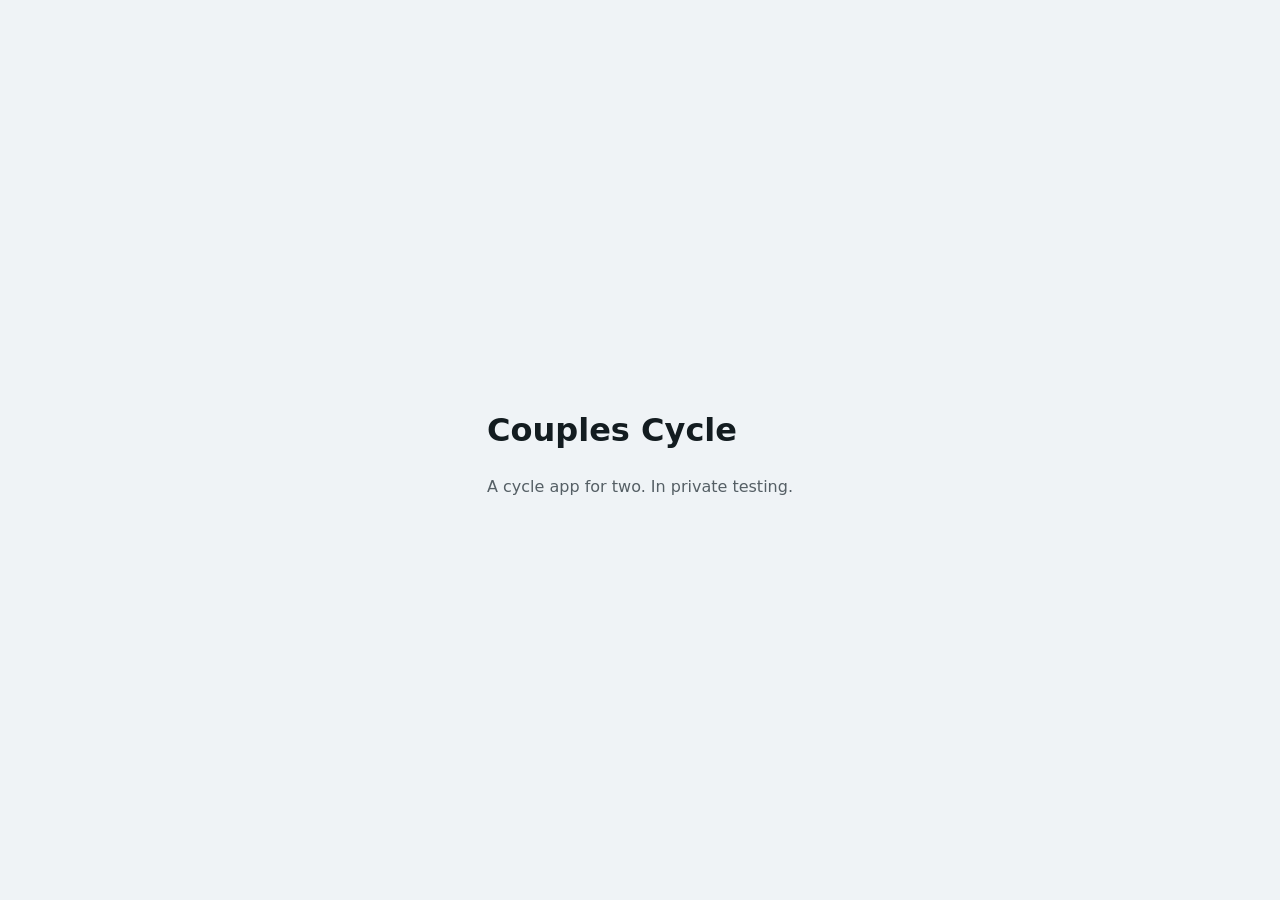
==== index.html @ 499c3b4e "Add invite link page for Couples Cycle Co-Authored-By: Claude Opus 5.5 <noreply@anthropic.com>" ====
<!doctype html>
<html lang="en">
<head>
<meta charset="utf-8">
<meta name="viewport" content="width=device-width, initial-scale=1">
<title>Couples Cycle</title>
<meta name="robots" content="noindex">
<style>
  :root { color-scheme: light dark; --bg:#EFF3F6; --fg:#131C20; --muted:#555F65; }
  @media (prefers-color-scheme: dark) { :root { --bg:#101517; --fg:#EBEFF1; --muted:#A5ACAF; } }
  body { margin:0; min-height:100vh; display:grid; place-items:center; background:var(--bg); color:var(--fg);
         font: 16px/1.5 system-ui, -apple-system, sans-serif; padding: 24px; box-sizing: border-box; }
  p { color: var(--muted); }
</style>
</head>
<body><main><h1>Couples Cycle</h1><p>A cycle app for two. In private testing.</p></main></body>
</html>
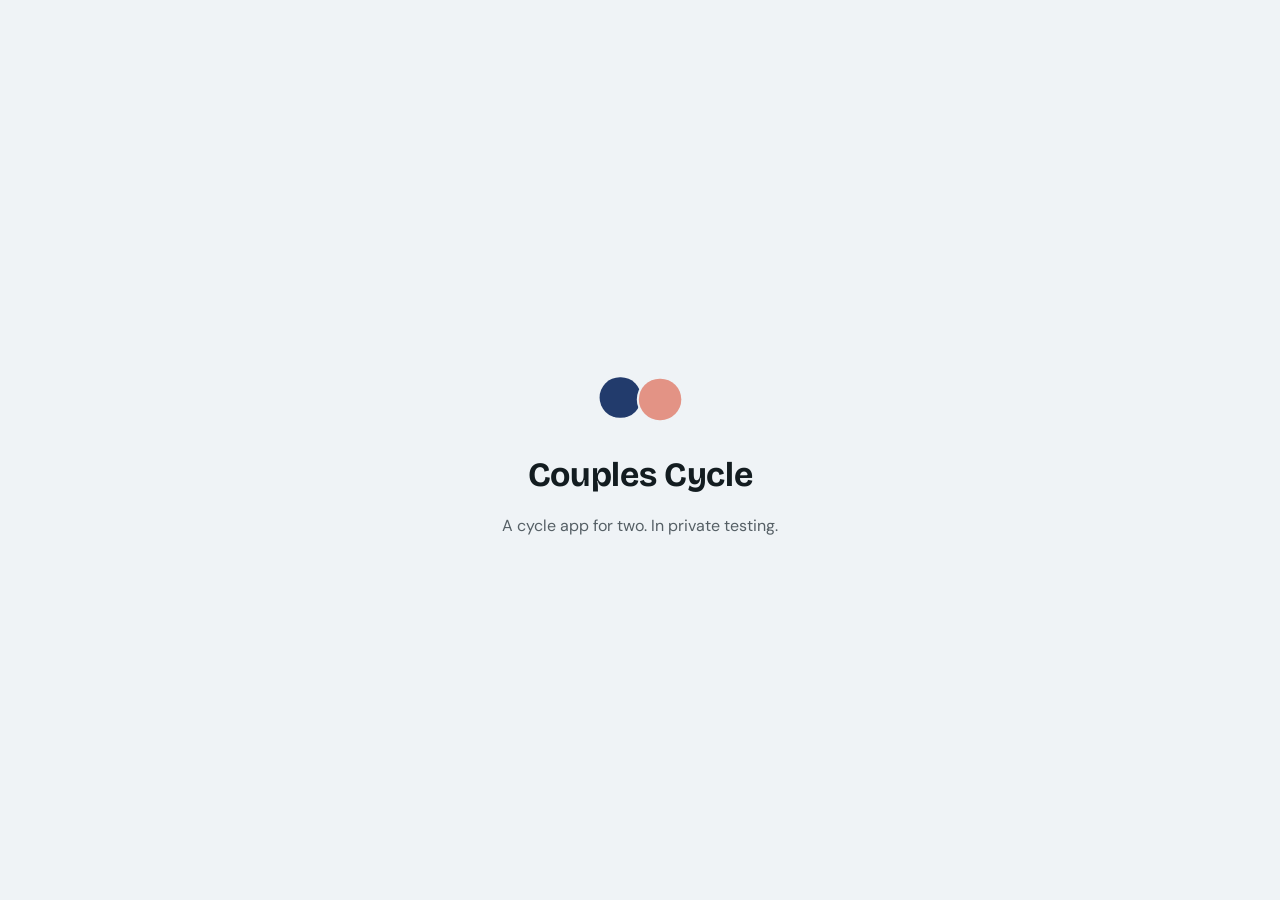
==== commit 897479c5: "Add the Couples Cycle mark: favicon, touch icon and header The app's "Knockout" mark (her circle beh" ====
--- a/index.html
+++ b/index.html
@@ -5,13 +5,37 @@
 <meta name="viewport" content="width=device-width, initial-scale=1">
 <title>Couples Cycle</title>
 <meta name="robots" content="noindex">
+<meta name="theme-color" content="#EFF3F6" media="(prefers-color-scheme: light)">
+<meta name="theme-color" content="#101517" media="(prefers-color-scheme: dark)">
+<link rel="icon" href="/favicon.svg" type="image/svg+xml">
+<link rel="apple-touch-icon" href="/apple-touch-icon.png">
+<link rel="preconnect" href="https://fonts.googleapis.com">
+<link rel="preconnect" href="https://fonts.gstatic.com" crossorigin>
+<link rel="stylesheet" href="https://fonts.googleapis.com/css2?family=Bricolage+Grotesque:opsz,wght@12..96,700&family=DM+Sans:opsz,wght@9..40,400&display=swap">
 <style>
-  :root { color-scheme: light dark; --bg:#EFF3F6; --fg:#131C20; --muted:#555F65; }
-  @media (prefers-color-scheme: dark) { :root { --bg:#101517; --fg:#EBEFF1; --muted:#A5ACAF; } }
+  /* Seasons palette, light and dark (design/tokens.json in the app repo). */
+  :root { color-scheme: light dark; --bg:#EFF3F6; --fg:#131C20; --muted:#555F65; --accent:#223B6C; --coral:#E39385; }
+  @media (prefers-color-scheme: dark) { :root { --bg:#101517; --fg:#EBEFF1; --muted:#A5ACAF; --accent:#91ABDC; --coral:#DC8C7F; } }
   body { margin:0; min-height:100vh; display:grid; place-items:center; background:var(--bg); color:var(--fg);
-         font: 16px/1.5 system-ui, -apple-system, sans-serif; padding: 24px; box-sizing: border-box; }
-  p { color: var(--muted); }
+         font: 16px/1.5 "DM Sans", system-ui, -apple-system, sans-serif; padding: 24px; box-sizing: border-box; }
+  main { display:flex; flex-direction:column; align-items:center; gap:14px; text-align:center; }
+  h1 { margin:0; font-family:"Bricolage Grotesque", "DM Sans", sans-serif; font-weight:700; font-size:34px; letter-spacing:-0.01em; }
+  p { margin:0; color: var(--muted); }
+  /* The mark ("Knockout"); mark.js orbits it once. */
+  .mark { --size: 72px; width: var(--size); height: var(--size); position: relative; flex: none; }
+  .mark i { position: absolute; left: 50%; top: 50%; width: calc(var(--size) * 32 / 56); height: calc(var(--size) * 32 / 56);
+            margin: calc(var(--size) * -16 / 56) 0 0 calc(var(--size) * -16 / 56); border-radius: 50%;
+            box-shadow: 0 0 0 2px var(--bg); }
+  .mark i:first-child { background: var(--accent); transform: translateX(calc(var(--size) * -7 / 56)); z-index: 1; }
+  .mark i:last-child { background: var(--coral); transform: translateX(calc(var(--size) * 7 / 56)); z-index: 2; }
 </style>
 </head>
-<body><main><h1>Couples Cycle</h1><p>A cycle app for two. In private testing.</p></main></body>
+<body>
+<main>
+  <span class="mark" aria-hidden="true"><i></i><i></i></span>
+  <h1>Couples Cycle</h1>
+  <p>A cycle app for two. In private testing.</p>
+</main>
+<script src="/mark.js" defer></script>
+</body>
 </html>
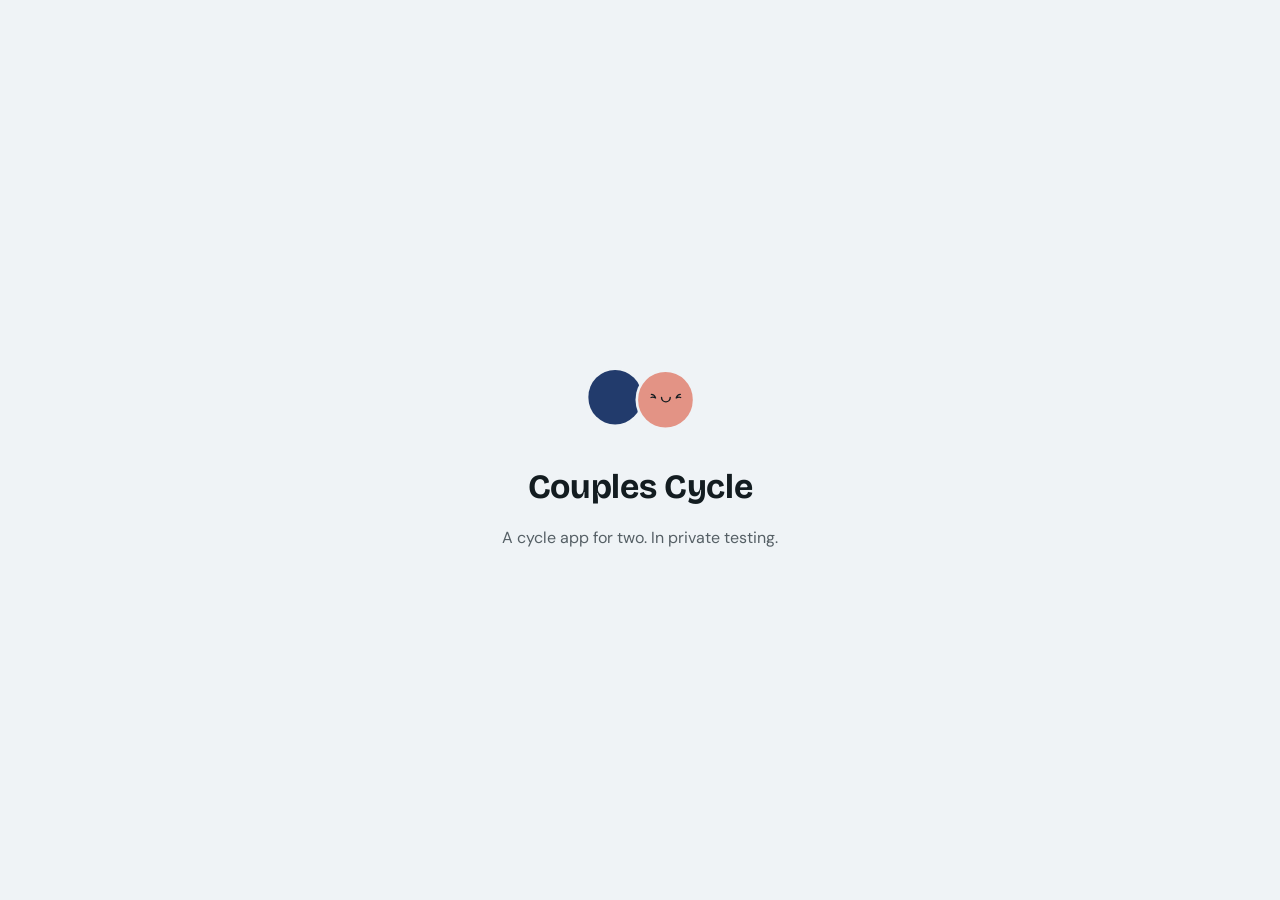
==== commit f3d661f2: "Give the mark its face: favicon, touch icon and the page marks The mark now has a face on the partne" ====
--- a/index.html
+++ b/index.html
@@ -9,30 +9,25 @@
 <meta name="theme-color" content="#101517" media="(prefers-color-scheme: dark)">
 <link rel="icon" href="/favicon.svg" type="image/svg+xml">
 <link rel="apple-touch-icon" href="/apple-touch-icon.png">
+<link rel="stylesheet" href="/mark.css">
 <link rel="preconnect" href="https://fonts.googleapis.com">
 <link rel="preconnect" href="https://fonts.gstatic.com" crossorigin>
 <link rel="stylesheet" href="https://fonts.googleapis.com/css2?family=Bricolage+Grotesque:opsz,wght@12..96,700&family=DM+Sans:opsz,wght@9..40,400&display=swap">
 <style>
   /* Seasons palette, light and dark (design/tokens.json in the app repo). */
-  :root { color-scheme: light dark; --bg:#EFF3F6; --fg:#131C20; --muted:#555F65; --accent:#223B6C; --coral:#E39385; }
-  @media (prefers-color-scheme: dark) { :root { --bg:#101517; --fg:#EBEFF1; --muted:#A5ACAF; --accent:#91ABDC; --coral:#DC8C7F; } }
+  :root { color-scheme: light dark; --bg:#EFF3F6; --fg:#131C20; --muted:#555F65; --accent:#223B6C; --coral:#E39385; --face:#131C20; }
+  @media (prefers-color-scheme: dark) { :root { --bg:#101517; --fg:#EBEFF1; --muted:#A5ACAF; --accent:#91ABDC; --coral:#DC8C7F; --face:#101517; } }
   body { margin:0; min-height:100vh; display:grid; place-items:center; background:var(--bg); color:var(--fg);
          font: 16px/1.5 "DM Sans", system-ui, -apple-system, sans-serif; padding: 24px; box-sizing: border-box; }
   main { display:flex; flex-direction:column; align-items:center; gap:14px; text-align:center; }
   h1 { margin:0; font-family:"Bricolage Grotesque", "DM Sans", sans-serif; font-weight:700; font-size:34px; letter-spacing:-0.01em; }
   p { margin:0; color: var(--muted); }
-  /* The mark ("Knockout"); mark.js orbits it once. */
-  .mark { --size: 72px; width: var(--size); height: var(--size); position: relative; flex: none; }
-  .mark i { position: absolute; left: 50%; top: 50%; width: calc(var(--size) * 32 / 56); height: calc(var(--size) * 32 / 56);
-            margin: calc(var(--size) * -16 / 56) 0 0 calc(var(--size) * -16 / 56); border-radius: 50%;
-            box-shadow: 0 0 0 2px var(--bg); }
-  .mark i:first-child { background: var(--accent); transform: translateX(calc(var(--size) * -7 / 56)); z-index: 1; }
-  .mark i:last-child { background: var(--coral); transform: translateX(calc(var(--size) * 7 / 56)); z-index: 2; }
+  .mark { --size: 96px; }
 </style>
 </head>
 <body>
 <main>
-  <span class="mark" aria-hidden="true"><i></i><i></i></span>
+  <span class="mark" aria-hidden="true"><i></i><i><svg class="face" viewBox="0 0 128 128" aria-hidden="true"><g class="eyes"><g class="blink"><circle cx="35" cy="56" r="6"/><circle cx="93" cy="56" r="6"/></g></g><path class="squint" d="M 30.57 51.88 Q 37.35 52.19 40.3 60.13 Q 34.97 57.15 29.7 58.95"/><path class="squint" d="M 97.43 51.88 Q 90.65 52.19 87.7 60.13 Q 93.03 57.15 98.3 58.95"/><path class="mouth" d="M 54 59 A 10 10 0 0 0 74 59"/></svg></i></span>
   <h1>Couples Cycle</h1>
   <p>A cycle app for two. In private testing.</p>
 </main>
--- a/mark.css
+++ b/mark.css
@@ -0,0 +1,28 @@
+/* The Couples Cycle mark ("Knockout" with a face), as the app draws it (AppMark).
+   Pages set --size on .mark and define --bg, --accent, --coral and --face in :root.
+   mark.js orbits it once on load: the eyes squint while it turns, then it smiles. */
+.mark { --size: 56px; width: var(--size); height: var(--size); position: relative; flex: none; }
+.mark i { position: absolute; left: 50%; top: 50%; width: calc(var(--size) * 32 / 56); height: calc(var(--size) * 32 / 56);
+          margin: calc(var(--size) * -16 / 56) 0 0 calc(var(--size) * -16 / 56); border-radius: 50%;
+          box-shadow: 0 0 0 max(1.5px, calc(var(--size) * 3 / 112)) var(--bg); }
+.mark i:first-child { background: var(--accent); transform: translateX(calc(var(--size) * -7 / 56)); z-index: 1; }
+.mark i:last-child { background: var(--coral); transform: translateX(calc(var(--size) * 7 / 56)); z-index: 2; }
+
+.mark .face { position: absolute; inset: 0; width: 100%; height: 100%; overflow: visible; fill: var(--face); stroke: var(--face);
+              transition: transform .5s ease-in-out; }
+.mark .eyes, .mark .blink, .mark .squint, .mark .mouth { transform-box: fill-box; transform-origin: center; }
+.mark .eyes { stroke: none; transition: opacity .15s linear, transform .15s linear; }
+.mark .blink { animation: mark-blink 12s linear infinite; }
+.mark .squint { fill: none; stroke-width: 2.8; stroke-linecap: round; stroke-linejoin: round; opacity: 0; transform: scale(.7);
+                transition: opacity .2s ease-out, transform .2s ease-out; }
+.mark .mouth { fill: none; stroke-width: 1.4px; vector-effect: non-scaling-stroke; stroke-linecap: round; transform-origin: 50% 0;
+               transition: transform .5s ease-in-out; }
+.mark.spinning .eyes { opacity: 0; transform: scaleY(.1); }
+.mark.spinning .squint { opacity: 1; transform: scale(1); }
+.mark.smiling .mouth { transform: scale(1.35, 1.1); }
+.mark.smiling .face { transform: rotate(-7deg); }
+@keyframes mark-blink {
+  0%, 35.6% { transform: scaleY(1); } 36.1% { transform: scaleY(.08); } 36.8%, 85.6% { transform: scaleY(1); }
+  86.1% { transform: scaleY(.08); } 86.8%, 88.2% { transform: scaleY(1); } 88.7% { transform: scaleY(.08); } 89.4%, 100% { transform: scaleY(1); }
+}
+@media (prefers-reduced-motion: reduce) { .mark .blink { animation: none; } }
